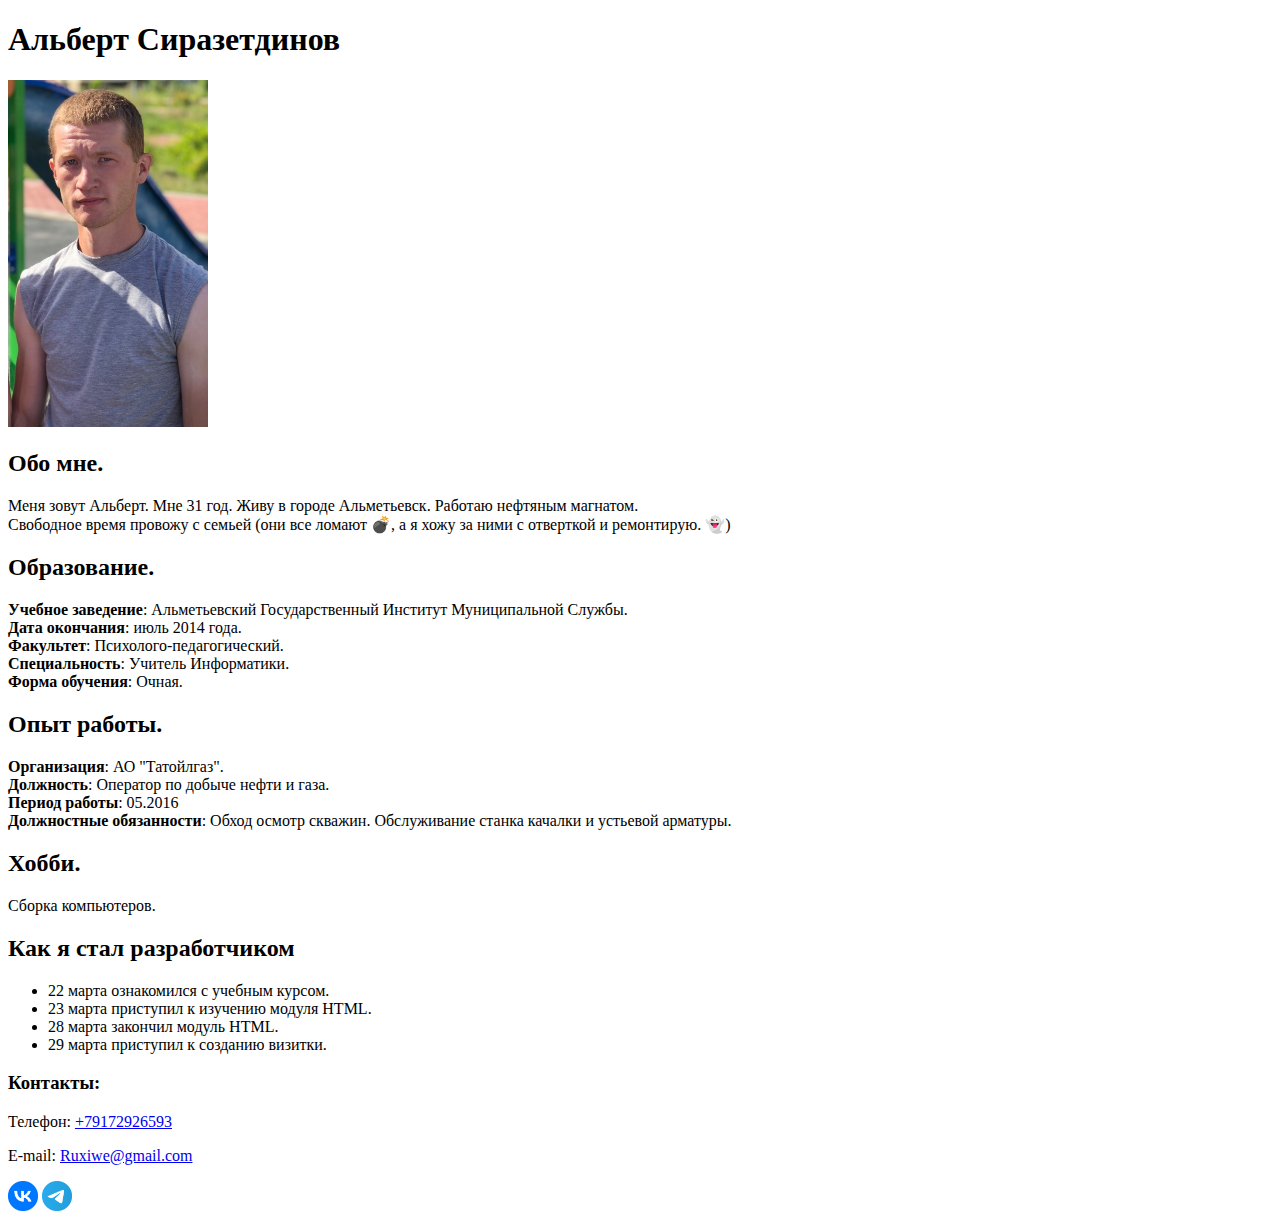
==== vizitka/index.html @ af9051ed "new project vizitka" ====
<!DOCTYPE html>
<html lang="ru">
  <head>
    <meta charset="UTF-8">
    <title>Визитка</title>
  </head>
  <body>
    <header>
      <h1>Альберт Сиразетдинов</h1>
    </header> 
    <main>
      <img src="images/photo.jpg" alt="Моё фото" width="200">
      <h2>Обо мне.</h2>
      <p>Меня зовут Альберт. Мне 31 год. Живу в городе Альметьевск. Работаю нефтяным магнатом. <br> 
      Свободное время провожу с семьей (они все ломают &#128163;, а я хожу за ними с отверткой и ремонтирую. &#128123;)</p>
      <h2>Образование.</h2>
      <p>
        <b>Учебное заведение</b>: Альметьевский Государственный Институт Муниципальной Службы. <br> 
        <b>Дата окончания</b>: июль 2014 года. <br>
        <b>Факультет</b>: Психолого-педагогический. <br>
        <b>Специальность</b>: Учитель Информатики. <br>
        <b>Форма обучения</b>: Очная.
      </p>
      <h2>Опыт работы.</h2>
      <p>
        <b>Организация</b>: АО "Татойлгаз". <br> 
        <b>Должность</b>: Оператор по добыче нефти и газа. <br>
        <b>Период работы</b>: 05.2016 <br>
        <b>Должностные обязанности</b>: Обход осмотр скважин. Обслуживание станка качалки и устьевой арматуры.
      </p>
      <h2>Хобби.</h2>
      <p>Сборка компьютеров.</p>
      <h2>Как я стал разработчиком</h2>
      <ul>
        <li>22 марта ознакомился с учебным курсом.</li>
        <li>23 марта приступил к изучению модуля HTML.</li>
        <li>28 марта закончил модуль HTML.</li>
        <li>29 марта приступил к созданию визитки.</li>
      </ul>
    </main>
    <footer>
      <h3>Контакты:</h3>
      <p>Телефон:
        <a href="tel:+79172926593" title="Телефон">+79172926593</a>
      </p>
      <p>E-mail:
        <a href="mailto:Ruxiwe@gmail.com" title="E-mail">Ruxiwe@gmail.com</a>
      </p>
      <a href="https://vk.com/id279108487" title="VK"><img src="images/vk.png" alt="VK" width="30" height="30"></a>
      <a href="https://t.me/Ruxiwe" title="Телеграм"><img src="images/telegram.png" alt="Телеграм" width="30" height="30"></a>
    </footer>
  </body>
</html>
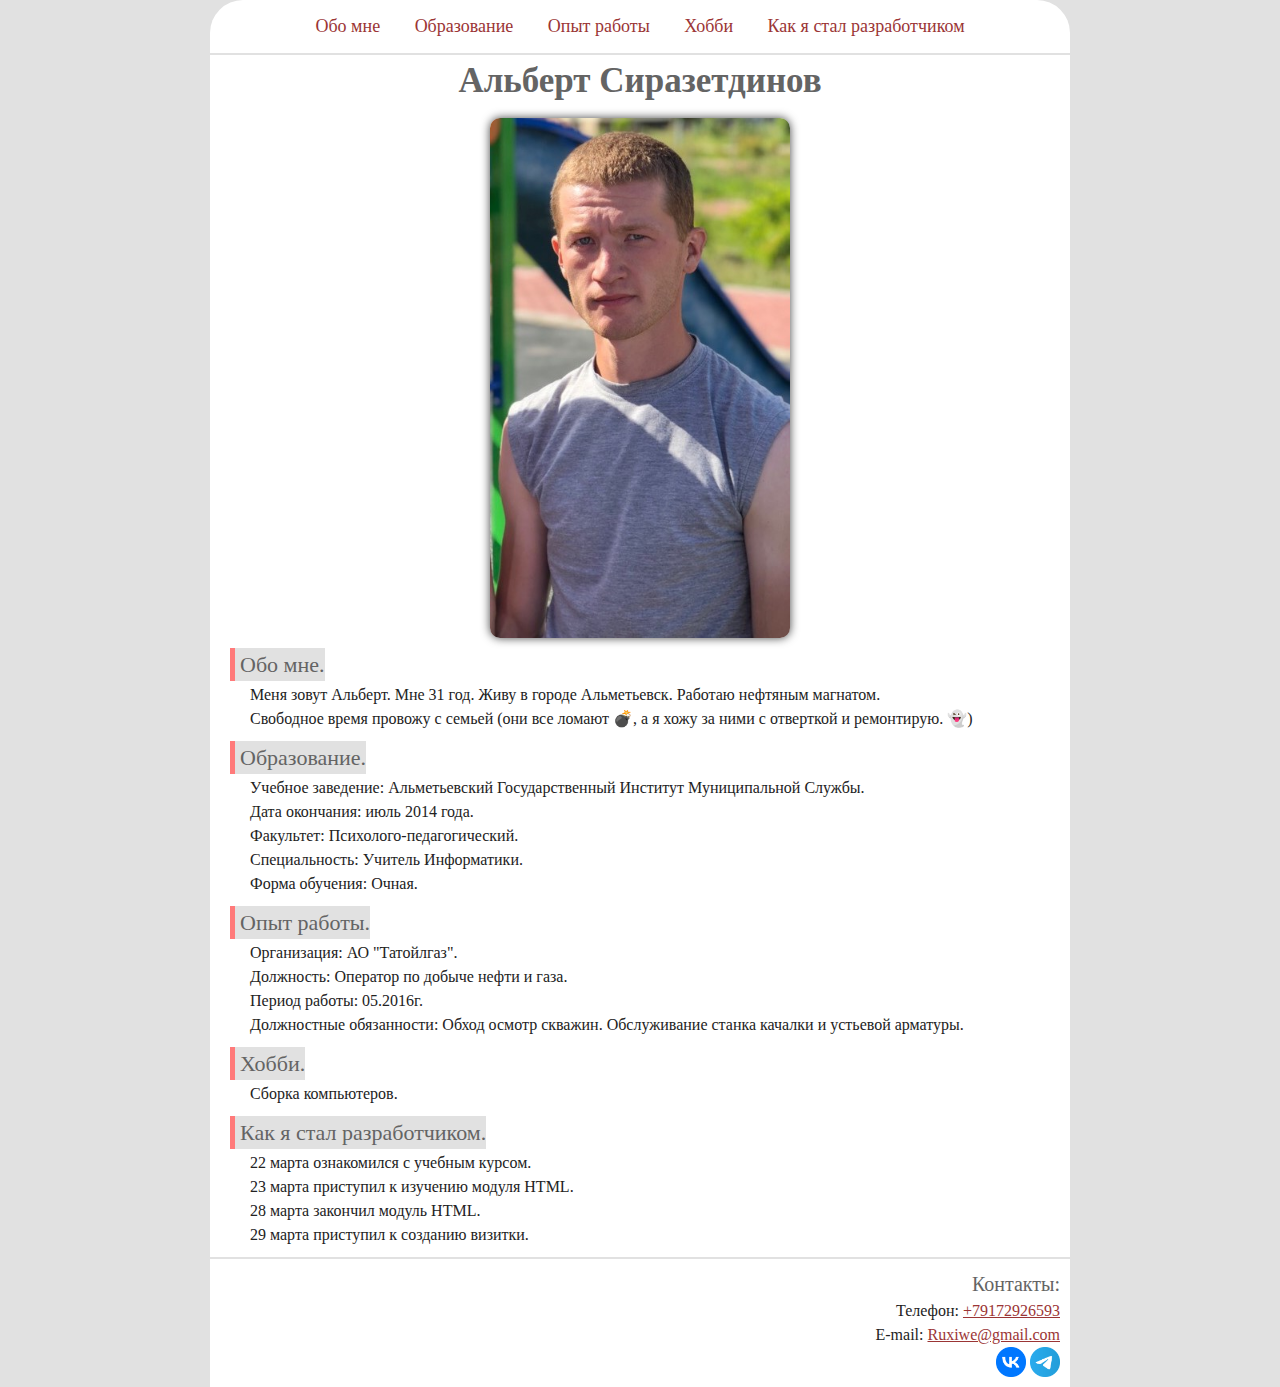
==== commit c5bad564: "edit vizitka" ====
--- a/vizitka/index.html
+++ b/vizitka/index.html
@@ -3,51 +3,77 @@
   <head>
     <meta charset="UTF-8">
     <title>Визитка</title>
+    <link rel="stylesheet" href="reset.css">
+    <link rel="stylesheet" href="style.css" type="text/css">
   </head>
-  <body>
-    <header>
-      <h1>Альберт Сиразетдинов</h1>
-    </header> 
-    <main>
-      <img src="images/photo.jpg" alt="Моё фото" width="200">
-      <h2>Обо мне.</h2>
-      <p>Меня зовут Альберт. Мне 31 год. Живу в городе Альметьевск. Работаю нефтяным магнатом. <br> 
-      Свободное время провожу с семьей (они все ломают &#128163;, а я хожу за ними с отверткой и ремонтирую. &#128123;)</p>
-      <h2>Образование.</h2>
-      <p>
-        <b>Учебное заведение</b>: Альметьевский Государственный Институт Муниципальной Службы. <br> 
-        <b>Дата окончания</b>: июль 2014 года. <br>
-        <b>Факультет</b>: Психолого-педагогический. <br>
-        <b>Специальность</b>: Учитель Информатики. <br>
-        <b>Форма обучения</b>: Очная.
-      </p>
-      <h2>Опыт работы.</h2>
-      <p>
-        <b>Организация</b>: АО "Татойлгаз". <br> 
-        <b>Должность</b>: Оператор по добыче нефти и газа. <br>
-        <b>Период работы</b>: 05.2016 <br>
-        <b>Должностные обязанности</b>: Обход осмотр скважин. Обслуживание станка качалки и устьевой арматуры.
-      </p>
-      <h2>Хобби.</h2>
-      <p>Сборка компьютеров.</p>
-      <h2>Как я стал разработчиком</h2>
-      <ul>
-        <li>22 марта ознакомился с учебным курсом.</li>
-        <li>23 марта приступил к изучению модуля HTML.</li>
-        <li>28 марта закончил модуль HTML.</li>
-        <li>29 марта приступил к созданию визитки.</li>
-      </ul>
-    </main>
-    <footer>
-      <h3>Контакты:</h3>
-      <p>Телефон:
-        <a href="tel:+79172926593" title="Телефон">+79172926593</a>
-      </p>
-      <p>E-mail:
-        <a href="mailto:Ruxiwe@gmail.com" title="E-mail">Ruxiwe@gmail.com</a>
-      </p>
-      <a href="https://vk.com/id279108487" title="VK"><img src="images/vk.png" alt="VK" width="30" height="30"></a>
-      <a href="https://t.me/Ruxiwe" title="Телеграм"><img src="images/telegram.png" alt="Телеграм" width="30" height="30"></a>
-    </footer>
+  <body class="wraper">
+   <div>
+      <header>
+        <nav class="header_nav">
+          <ul class="header_list">
+            <li class="header_item">
+              <a href="#about" class="header_link">Обо мне</a>
+            <li class="header_item">
+              <a href="#education" class="header_link">Образование</a>
+            <li class="header_item">
+              <a href="#work" class="header_link">Опыт работы</a>
+            <li class="header_item">
+              <a href="#hobby" class="header_link">Хобби</a>
+            <li class="header_item">
+              <a href="#frontend" class="header_link">Как я стал разработчиком</a>
+            </li>
+          </ul>
+        </nav>
+      </header>
+      <main class="main">
+        <h1 class="h1">Альберт Сиразетдинов</h1>
+        <div class="face_img">
+          <img src="images/photo.jpg" class="img" alt="Моё фото" width="300">
+        </div>
+        <div class="write_block">
+          <h2 class="h2" id="about">Обо мне.</h2>
+          <p class="p_text">Меня зовут Альберт. Мне 31 год. Живу в городе Альметьевск. Работаю нефтяным магнатом. <br>
+          Свободное время провожу с семьей (они все ломают &#128163;, а я хожу за ними с отверткой и ремонтирую. &#128123;)</p>
+          <h2 class="h2" id="education">Образование.</h2>
+          <p class="p_text">
+            <b>Учебное заведение</b>: Альметьевский Государственный Институт Муниципальной Службы. <br>
+            <b>Дата окончания</b>: июль 2014 года. <br>
+            <b>Факультет</b>: Психолого-педагогический. <br>
+            <b>Специальность</b>: Учитель Информатики. <br>
+            <b>Форма обучения</b>: Очная.
+          </p>
+          <h2 class="h2" id="work">Опыт работы.</h2>
+          <p class="p_text">
+            <b>Организация</b>: АО "Татойлгаз". <br>
+            <b>Должность</b>: Оператор по добыче нефти и газа. <br>
+            <b>Период работы</b>: 05.2016г. <br>
+            <b>Должностные обязанности</b>: Обход осмотр скважин. Обслуживание станка качалки и устьевой арматуры.
+          </p>
+          <h2 class="h2" id="hobby">Хобби.</h2>
+          <p class="p_text">Сборка компьютеров.</p>
+          <h2 class="h2" id="frontend">Как я стал разработчиком.</h2>
+          <ul class="frontend_list">
+            <li>22 марта ознакомился с учебным курсом.</li>
+            <li>23 марта приступил к изучению модуля HTML.</li>
+            <li>28 марта закончил модуль HTML.</li>
+            <li>29 марта приступил к созданию визитки.</li>
+          </ul>
+        </div>
+      </main>
+      <footer class="footer">
+        <h3 class="h3">Контакты:</h3>
+        <p>Телефон:
+          <a class="footer_link" href="tel:+79172926593" title="Телефон">+79172926593</a>
+        </p>
+        <p>E-mail:
+          <a class="footer_link" href="mailto:Ruxiwe@gmail.com" title="E-mail">Ruxiwe@gmail.com</a>
+        </p>
+        <div class="footer_icons">
+          <a href="https://vk.com/id279108487" title="VK"><img src="images/vk.png" alt="VK" width="30" height="30"></a>
+          <a href="https://t.me/Ruxiwe" title="Телеграм"><img src="images/telegram.png" alt="Телеграм" width="30" height="30"></a>
+        </div>
+
+      </footer>
+   </div>
   </body>
 </html>--- a/vizitka/style.css
+++ b/vizitka/style.css
@@ -0,0 +1,105 @@
+html{
+    background: #e1e1e1;
+}
+
+body{
+    font-size: 16px;
+    line-height: 1.5;
+}
+.wraper{
+    max-width: 860px;
+    margin: 0 auto;
+    background: white;
+    border-radius: 33px 33px 0 0;
+ }
+.header_nav{
+    text-align: center;
+    padding: 13px;
+    font-size: 18px;
+    border-radius: 30px 30px 0 0;
+    border-bottom: 2px solid #e1e1e1;
+}
+.header_link{
+    color: #9b3535;
+    text-decoration: none;
+    1background: #e1e1e1;
+    1border-radius: 10px 10px 10px 10px;
+    1padding: 6px;
+    1box-shadow: 0 0 3px #444;
+}
+.header_list a:hover{
+    color: gray;
+    1background: white;
+}
+.header_item{
+    display: inline;
+    margin-right: 30px;
+}
+.header_item:last-child{
+    margin-right: 0;
+}
+
+.main{
+
+}
+.h1{
+    color: #646464;
+    text-align: center;
+    font-size: 35px;
+    font-weight:bold;
+    margin-bottom: 10px;
+}
+.face_img{
+    margin-bottom: 10px;
+    text-align: center;
+}
+.img{
+    border: 2px;
+    border-radius: 10px;
+    box-shadow: 0 0 10px #444;
+}
+.write_block{
+    padding-left: 20px;
+}
+.h2{
+    display: inline-block;
+    background: #e1e1e1;
+    color: #646464;
+    font-size: 22px;
+    margin-bottom: 2px;
+    border-left: 5px solid #ff7a7a;
+    padding-left: 5px;
+}
+.p_text{
+    margin-bottom: 10px;
+    padding-left: 20px;
+}
+.frontend_list{
+    margin-bottom: 10px;
+    padding-left: 20px;
+}
+
+.footer{
+    text-align: end;
+    border-top: 2px solid #e1e1e1;
+    padding: 10px;
+}
+.h3{
+    1display: inline-block;
+    1background: #e1e1e1;
+    color: #646464;
+    1border-left: 5px solid #ff7a7a;
+    padding-left: 5px;
+    font-size: 20px;
+}
+.footer_link{
+    color: #9b3535;
+}
+.footer a:hover {
+    color: gray;
+}
+.footer_icons a:hover {
+    display: inline-block;
+    box-shadow: 0 0 10px #000;
+    border-radius: 20px 20px 20px 20px;
+}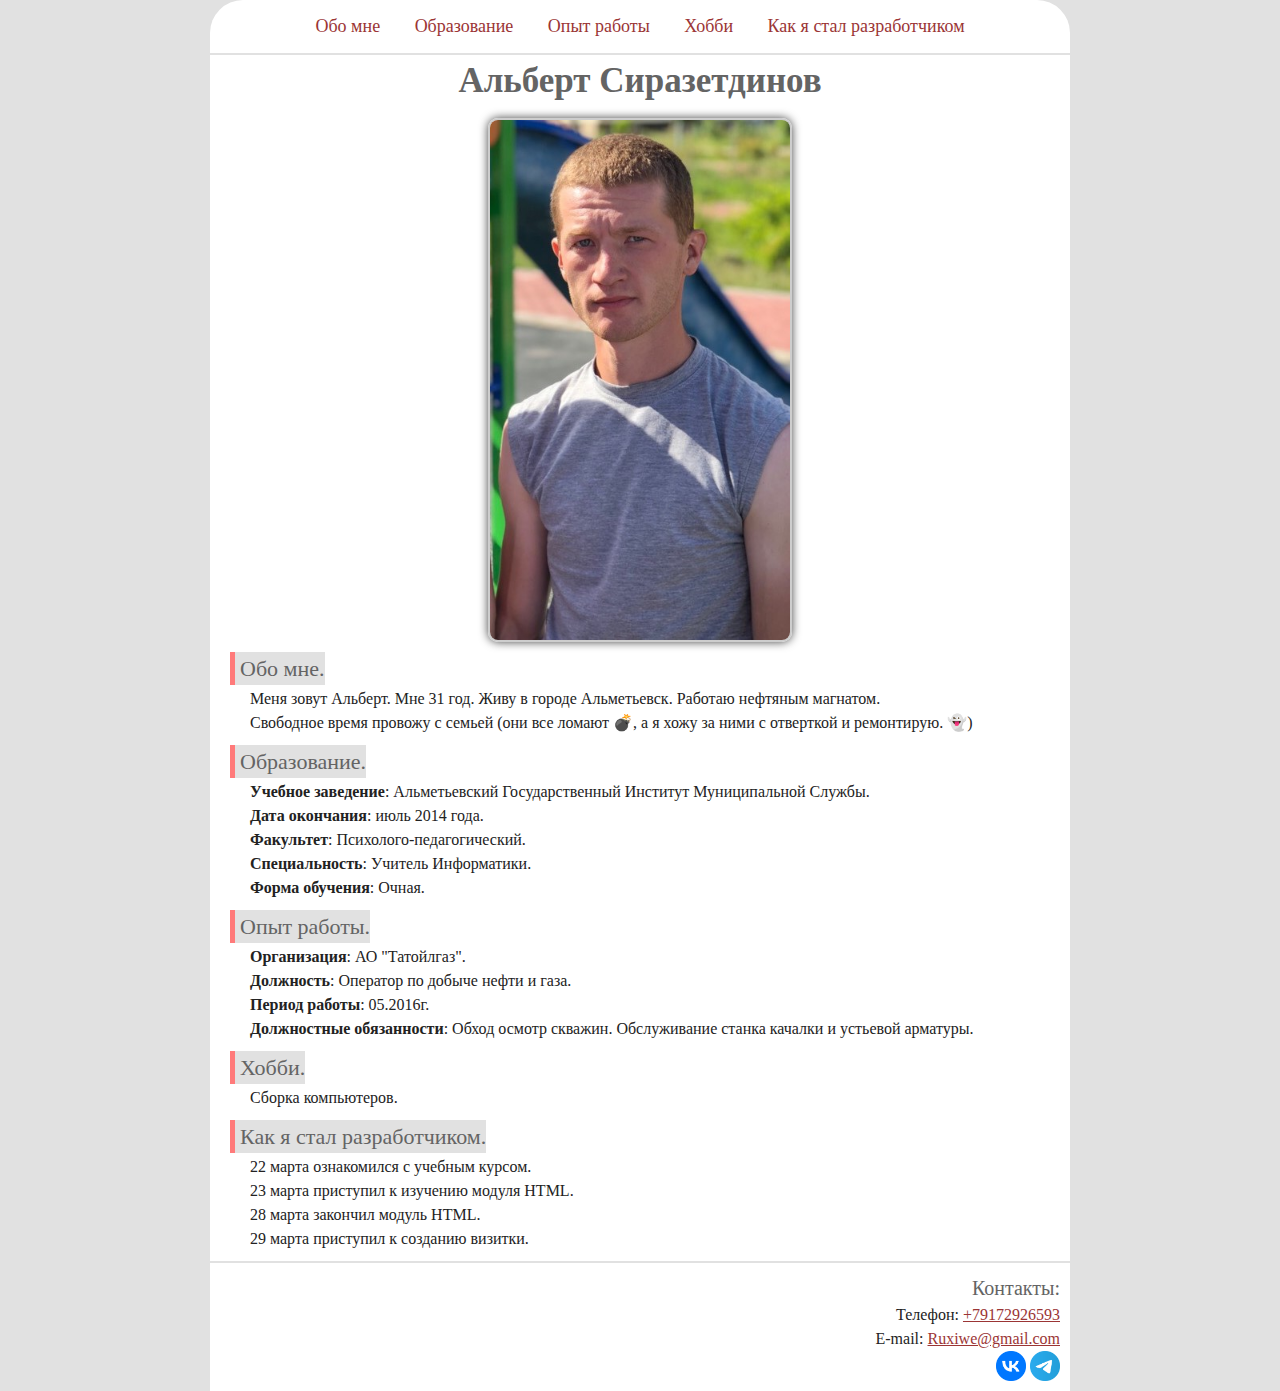
==== commit e955dfbf: "edit nikolay" ====
--- a/vizitka/index.html
+++ b/vizitka/index.html
@@ -6,8 +6,8 @@
     <link rel="stylesheet" href="reset.css">
     <link rel="stylesheet" href="style.css" type="text/css">
   </head>
-  <body class="wraper">
-   <div>
+  <body>
+   <div class="wraper">
       <header>
         <nav class="header_nav">
           <ul class="header_list">
@@ -28,7 +28,7 @@
       <main class="main">
         <h1 class="h1">Альберт Сиразетдинов</h1>
         <div class="face_img">
-          <img src="images/photo.jpg" class="img" alt="Моё фото" width="300">
+          <img src="images/photo.jpg" class="img" alt="Моё фото">
         </div>
         <div class="write_block">
           <h2 class="h2" id="about">Обо мне.</h2>
@@ -36,18 +36,18 @@
           Свободное время провожу с семьей (они все ломают &#128163;, а я хожу за ними с отверткой и ремонтирую. &#128123;)</p>
           <h2 class="h2" id="education">Образование.</h2>
           <p class="p_text">
-            <b>Учебное заведение</b>: Альметьевский Государственный Институт Муниципальной Службы. <br>
-            <b>Дата окончания</b>: июль 2014 года. <br>
-            <b>Факультет</b>: Психолого-педагогический. <br>
-            <b>Специальность</b>: Учитель Информатики. <br>
-            <b>Форма обучения</b>: Очная.
+            <strong class="strong">Учебное заведение</strong>: Альметьевский Государственный Институт Муниципальной Службы. <br>
+            <strong class="strong">Дата окончания</strong>: июль 2014 года. <br>
+            <strong class="strong">Факультет</strong>: Психолого-педагогический. <br>
+            <strong class="strong">Специальность</strong>: Учитель Информатики. <br>
+            <strong class="strong">Форма обучения</strong>: Очная.
           </p>
           <h2 class="h2" id="work">Опыт работы.</h2>
           <p class="p_text">
-            <b>Организация</b>: АО "Татойлгаз". <br>
-            <b>Должность</b>: Оператор по добыче нефти и газа. <br>
-            <b>Период работы</b>: 05.2016г. <br>
-            <b>Должностные обязанности</b>: Обход осмотр скважин. Обслуживание станка качалки и устьевой арматуры.
+            <strong class="strong">Организация</strong>: АО "Татойлгаз". <br>
+            <strong class="strong">Должность</strong>: Оператор по добыче нефти и газа. <br>
+            <strong class="strong">Период работы</strong>: 05.2016г. <br>
+            <strong class="strong">Должностные обязанности</strong>: Обход осмотр скважин. Обслуживание станка качалки и устьевой арматуры.
           </p>
           <h2 class="h2" id="hobby">Хобби.</h2>
           <p class="p_text">Сборка компьютеров.</p>
@@ -69,8 +69,12 @@
           <a class="footer_link" href="mailto:Ruxiwe@gmail.com" title="E-mail">Ruxiwe@gmail.com</a>
         </p>
         <div class="footer_icons">
-          <a href="https://vk.com/id279108487" title="VK"><img src="images/vk.png" alt="VK" width="30" height="30"></a>
-          <a href="https://t.me/Ruxiwe" title="Телеграм"><img src="images/telegram.png" alt="Телеграм" width="30" height="30"></a>
+          <a class="footer_icon_link" href="https://vk.com/id279108487" title="VK">
+            <img src="images/vk.png" class="footer_icon_img" alt="VK"/>
+          </a>
+          <a class="footer_icon_link" href="https://t.me/Ruxiwe" title="Телеграм">
+            <img src="images/telegram.png" class="footer_icon_img" alt="Телеграм"/>
+          </a>
         </div>
 
       </footer>
--- a/vizitka/style.css
+++ b/vizitka/style.css
@@ -1,5 +1,5 @@
 html{
-    background: #e1e1e1;
+    background-color: #e1e1e1;
 }
 
 body{
@@ -9,7 +9,7 @@
 .wraper{
     max-width: 860px;
     margin: 0 auto;
-    background: white;
+    background-color: white;
     border-radius: 33px 33px 0 0;
  }
 .header_nav{
@@ -19,28 +19,19 @@
     border-radius: 30px 30px 0 0;
     border-bottom: 2px solid #e1e1e1;
 }
+.header_list{
+    margin-left: -30px;
+}
+.header_link:hover{
+    color: gray;
+}
+.header_item{
+    display: inline;
+    margin-left: 30px;
+}
 .header_link{
     color: #9b3535;
     text-decoration: none;
-    1background: #e1e1e1;
-    1border-radius: 10px 10px 10px 10px;
-    1padding: 6px;
-    1box-shadow: 0 0 3px #444;
-}
-.header_list a:hover{
-    color: gray;
-    1background: white;
-}
-.header_item{
-    display: inline;
-    margin-right: 30px;
-}
-.header_item:last-child{
-    margin-right: 0;
-}
-
-.main{
-
 }
 .h1{
     color: #646464;
@@ -54,7 +45,8 @@
     text-align: center;
 }
 .img{
-    border: 2px;
+    width: 300px;
+    border: 2px solid #cdcdcd;
     border-radius: 10px;
     box-shadow: 0 0 10px #444;
 }
@@ -63,7 +55,7 @@
 }
 .h2{
     display: inline-block;
-    background: #e1e1e1;
+    background-color: #e1e1e1;
     color: #646464;
     font-size: 22px;
     margin-bottom: 2px;
@@ -74,32 +66,38 @@
     margin-bottom: 10px;
     padding-left: 20px;
 }
+.strong{
+    font-weight: bold;
+}
 .frontend_list{
     margin-bottom: 10px;
     padding-left: 20px;
 }
 
 .footer{
-    text-align: end;
+    text-align: right;
     border-top: 2px solid #e1e1e1;
     padding: 10px;
 }
 .h3{
-    1display: inline-block;
-    1background: #e1e1e1;
     color: #646464;
-    1border-left: 5px solid #ff7a7a;
-    padding-left: 5px;
     font-size: 20px;
 }
 .footer_link{
     color: #9b3535;
 }
-.footer a:hover {
+.footer_link:hover{
     color: gray;
 }
-.footer_icons a:hover {
+.footer_icon_link{
+    text-decoration: none;
     display: inline-block;
+}
+.footer_icon_link:hover{
     box-shadow: 0 0 10px #000;
     border-radius: 20px 20px 20px 20px;
+}
+.footer_icon_img{
+    width: 30px;
+    height: 30px;
 }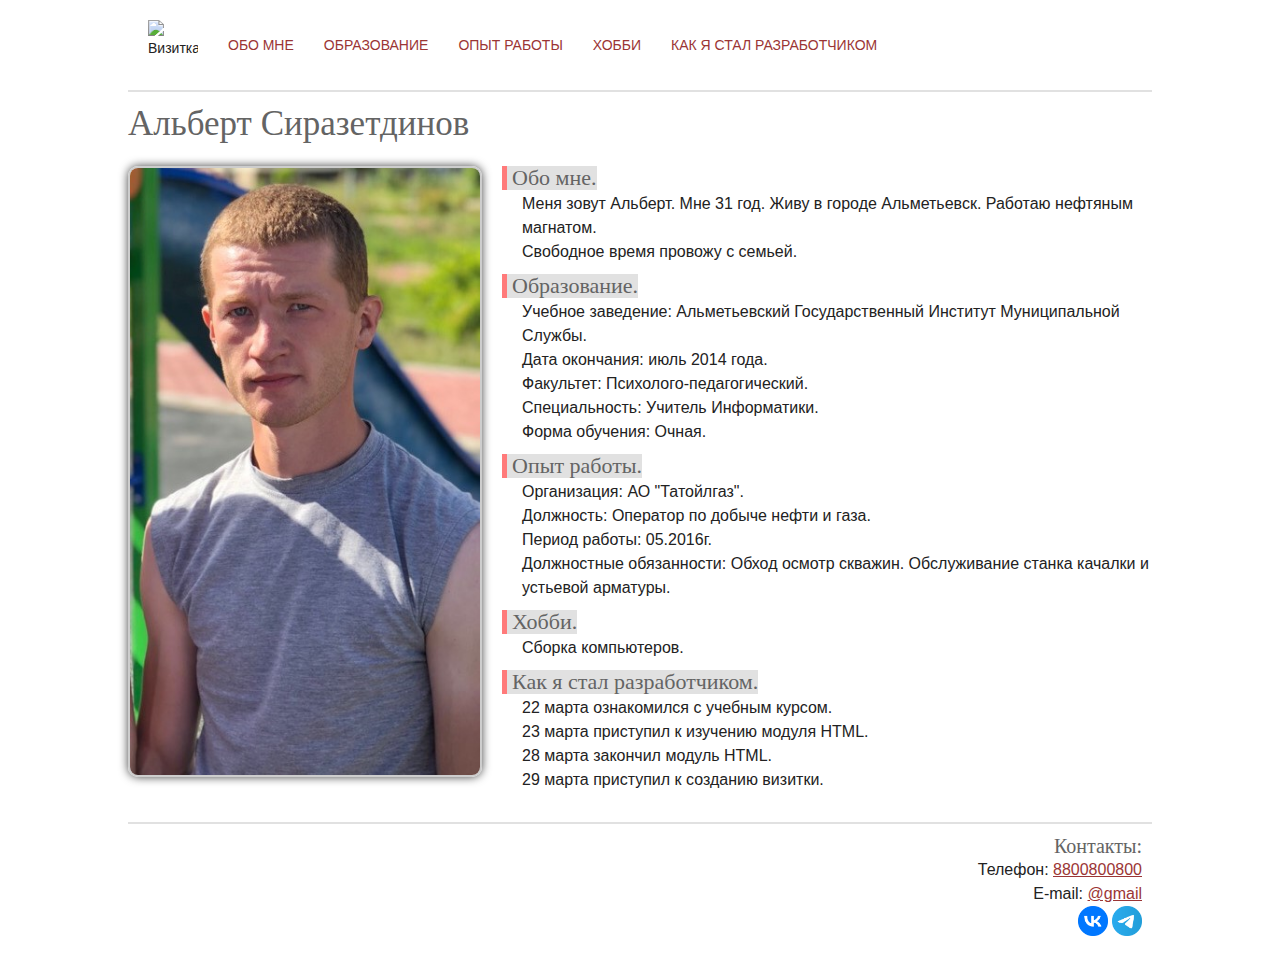
==== commit e680eb32: "edin new vizitka" ====
--- a/vizitka/index.html
+++ b/vizitka/index.html
@@ -10,6 +10,7 @@
    <div class="wraper">
       <header>
         <nav class="header_nav">
+            <img src="images/logo.png" class="logo_img" alt="Визитка">
           <ul class="header_list">
             <li class="header_item">
               <a href="#about" class="header_link">Обо мне</a>
@@ -27,52 +28,54 @@
       </header>
       <main class="main">
         <h1 class="h1">Альберт Сиразетдинов</h1>
-        <div class="face_img">
-          <img src="images/photo.jpg" class="img" alt="Моё фото">
-        </div>
-        <div class="write_block">
-          <h2 class="h2" id="about">Обо мне.</h2>
-          <p class="p_text">Меня зовут Альберт. Мне 31 год. Живу в городе Альметьевск. Работаю нефтяным магнатом. <br>
-          Свободное время провожу с семьей (они все ломают &#128163;, а я хожу за ними с отверткой и ремонтирую. &#128123;)</p>
-          <h2 class="h2" id="education">Образование.</h2>
-          <p class="p_text">
-            <strong class="strong">Учебное заведение</strong>: Альметьевский Государственный Институт Муниципальной Службы. <br>
-            <strong class="strong">Дата окончания</strong>: июль 2014 года. <br>
-            <strong class="strong">Факультет</strong>: Психолого-педагогический. <br>
-            <strong class="strong">Специальность</strong>: Учитель Информатики. <br>
-            <strong class="strong">Форма обучения</strong>: Очная.
-          </p>
-          <h2 class="h2" id="work">Опыт работы.</h2>
-          <p class="p_text">
-            <strong class="strong">Организация</strong>: АО "Татойлгаз". <br>
-            <strong class="strong">Должность</strong>: Оператор по добыче нефти и газа. <br>
-            <strong class="strong">Период работы</strong>: 05.2016г. <br>
-            <strong class="strong">Должностные обязанности</strong>: Обход осмотр скважин. Обслуживание станка качалки и устьевой арматуры.
-          </p>
-          <h2 class="h2" id="hobby">Хобби.</h2>
-          <p class="p_text">Сборка компьютеров.</p>
-          <h2 class="h2" id="frontend">Как я стал разработчиком.</h2>
-          <ul class="frontend_list">
-            <li>22 марта ознакомился с учебным курсом.</li>
-            <li>23 марта приступил к изучению модуля HTML.</li>
-            <li>28 марта закончил модуль HTML.</li>
-            <li>29 марта приступил к созданию визитки.</li>
-          </ul>
+        <div class="blocks">
+          <div class="face_block">
+          <img src="images/photo.jpg" class="img-face" alt="Моё фото">
+          </div>
+          <div class="write_block">
+            <h2 class="h2" id="about">Обо мне.</h2>
+            <p class="p_text">Меня зовут Альберт. Мне 31 год. Живу в городе Альметьевск. Работаю нефтяным магнатом. <br>
+              Свободное время провожу с семьей.</p>
+            <h2 class="h2" id="education">Образование.</h2>
+            <p class="p_text">
+              <strong class="strong">Учебное заведение</strong>: Альметьевский Государственный Институт Муниципальной Службы. <br>
+              <strong class="strong">Дата окончания</strong>: июль 2014 года. <br>
+              <strong class="strong">Факультет</strong>: Психолого-педагогический. <br>
+              <strong class="strong">Специальность</strong>: Учитель Информатики. <br>
+              <strong class="strong">Форма обучения</strong>: Очная.
+            </p>
+            <h2 class="h2" id="work">Опыт работы.</h2>
+            <p class="p_text">
+              <strong class="strong">Организация</strong>: АО "Татойлгаз". <br>
+              <strong class="strong">Должность</strong>: Оператор по добыче нефти и газа. <br>
+              <strong class="strong">Период работы</strong>: 05.2016г. <br>
+              <strong class="strong">Должностные обязанности</strong>: Обход осмотр скважин. Обслуживание станка качалки и устьевой арматуры.
+            </p>
+            <h2 class="h2" id="hobby">Хобби.</h2>
+            <p class="p_text">Сборка компьютеров.</p>
+            <h2 class="h2" id="frontend">Как я стал разработчиком.</h2>
+            <ul class="frontend_list">
+              <li>22 марта ознакомился с учебным курсом.</li>
+              <li>23 марта приступил к изучению модуля HTML.</li>
+              <li>28 марта закончил модуль HTML.</li>
+              <li>29 марта приступил к созданию визитки.</li>
+            </ul>
+          </div>
         </div>
       </main>
       <footer class="footer">
         <h3 class="h3">Контакты:</h3>
         <p>Телефон:
-          <a class="footer_link" href="tel:+79172926593" title="Телефон">+79172926593</a>
+          <a class="footer_link" href="tel:8800800800" title="Телефон">8800800800</a>
         </p>
         <p>E-mail:
-          <a class="footer_link" href="mailto:Ruxiwe@gmail.com" title="E-mail">Ruxiwe@gmail.com</a>
+          <a class="footer_link" href="https://www.gmail.com/" title="E-mail">@gmail</a>
         </p>
         <div class="footer_icons">
-          <a class="footer_icon_link" href="https://vk.com/id279108487" title="VK">
+          <a class="footer_icon_link" href="https://vk.com/" title="VK">
             <img src="images/vk.png" class="footer_icon_img" alt="VK"/>
           </a>
-          <a class="footer_icon_link" href="https://t.me/Ruxiwe" title="Телеграм">
+          <a class="footer_icon_link" href="https://t.me/" title="Телеграм">
             <img src="images/telegram.png" class="footer_icon_img" alt="Телеграм"/>
           </a>
         </div>
--- a/vizitka/style.css
+++ b/vizitka/style.css
@@ -1,51 +1,68 @@
-html{
-    background-color: #e1e1e1;
+@font-face {
+    src: url("./fonts/OpenSans-Regular.ttf");
+    font-family: 'OpenSans Regular';
 }
-
-body{
+@font-face {
+    src: url("./fonts/RobotoSlab-Regular.ttf");
+    font-family: 'RobotoSlab serif Regular';
+}
+@font-face {
+    src: url("./fonts/OpenSans-Bold.ttf");
+    font-family: 'OpenSans Bold';
+}
+body {
+    font-family: 'OpenSans Regular', "Arial", sans-serif;
     font-size: 16px;
-    line-height: 1.5;
+    line-height: 1.5em;
+    display: flex;
+    flex-direction: column;
+    flex-wrap: nowrap;
 }
-.wraper{
-    max-width: 860px;
+.wraper {
+    max-width: 1024px;
     margin: 0 auto;
     background-color: white;
-    border-radius: 33px 33px 0 0;
  }
-.header_nav{
-    text-align: center;
-    padding: 13px;
-    font-size: 18px;
-    border-radius: 30px 30px 0 0;
+.header_nav {
+    display: flex;
+    align-items: center;
+    padding: 20px;
+    font-size: 14px;
     border-bottom: 2px solid #e1e1e1;
 }
-.header_list{
+.logo_img {
+    margin-right: 30px;
+    width: 50px;
+    height: 50px;
+}
+.header_list {
+    display: flex;
     margin-left: -30px;
+    text-transform: uppercase;
+    text-decoration: none;
 }
-.header_link:hover{
+.header_link:hover {
     color: gray;
 }
-.header_item{
-    display: inline;
+.header_item {
     margin-left: 30px;
 }
-.header_link{
+.header_link {
     color: #9b3535;
     text-decoration: none;
 }
-.h1{
+.h1 {
+    margin-top: 20px;
+    font-family: 'RobotoSlab serif Regular', serif;
     color: #646464;
-    text-align: center;
     font-size: 35px;
-    font-weight:bold;
-    margin-bottom: 10px;
 }
-.face_img{
-    margin-bottom: 10px;
-    text-align: center;
+.blocks {
+    display: flex;
+    margin-top: 30px;
 }
-.img{
-    width: 300px;
+.img-face {
+    width: 350px;
     border: 2px solid #cdcdcd;
     border-radius: 10px;
     box-shadow: 0 0 10px #444;
@@ -53,8 +70,9 @@
 .write_block{
     padding-left: 20px;
 }
-.h2{
-    display: inline-block;
+.h2 {
+    font-family: 'RobotoSlab serif Regular', serif;
+    display: inline-flex;
     background-color: #e1e1e1;
     color: #646464;
     font-size: 22px;
@@ -62,42 +80,46 @@
     border-left: 5px solid #ff7a7a;
     padding-left: 5px;
 }
-.p_text{
+.p_text {
     margin-bottom: 10px;
     padding-left: 20px;
 }
-.strong{
-    font-weight: bold;
+.strong {
+    font-family: 'OpenSans Bold', sans-serif;
 }
-.frontend_list{
+.frontend_list {
     margin-bottom: 10px;
     padding-left: 20px;
 }
 
-.footer{
-    text-align: right;
+.footer {
+    margin-top: 20px;
+    display: flex;
+    flex-direction: column;
+    padding: 10px;
+    align-items: end;
     border-top: 2px solid #e1e1e1;
-    padding: 10px;
 }
-.h3{
+.h3 {
+    font-family: 'RobotoSlab serif Regular', serif;
     color: #646464;
     font-size: 20px;
 }
-.footer_link{
+.footer_link {
     color: #9b3535;
 }
-.footer_link:hover{
+.footer_link:hover {
     color: gray;
 }
-.footer_icon_link{
+.footer_icon_link {
     text-decoration: none;
-    display: inline-block;
+    display: inline-flex;
 }
-.footer_icon_link:hover{
+.footer_icon_link:hover {
     box-shadow: 0 0 10px #000;
     border-radius: 20px 20px 20px 20px;
 }
-.footer_icon_img{
+.footer_icon_img {
     width: 30px;
     height: 30px;
 }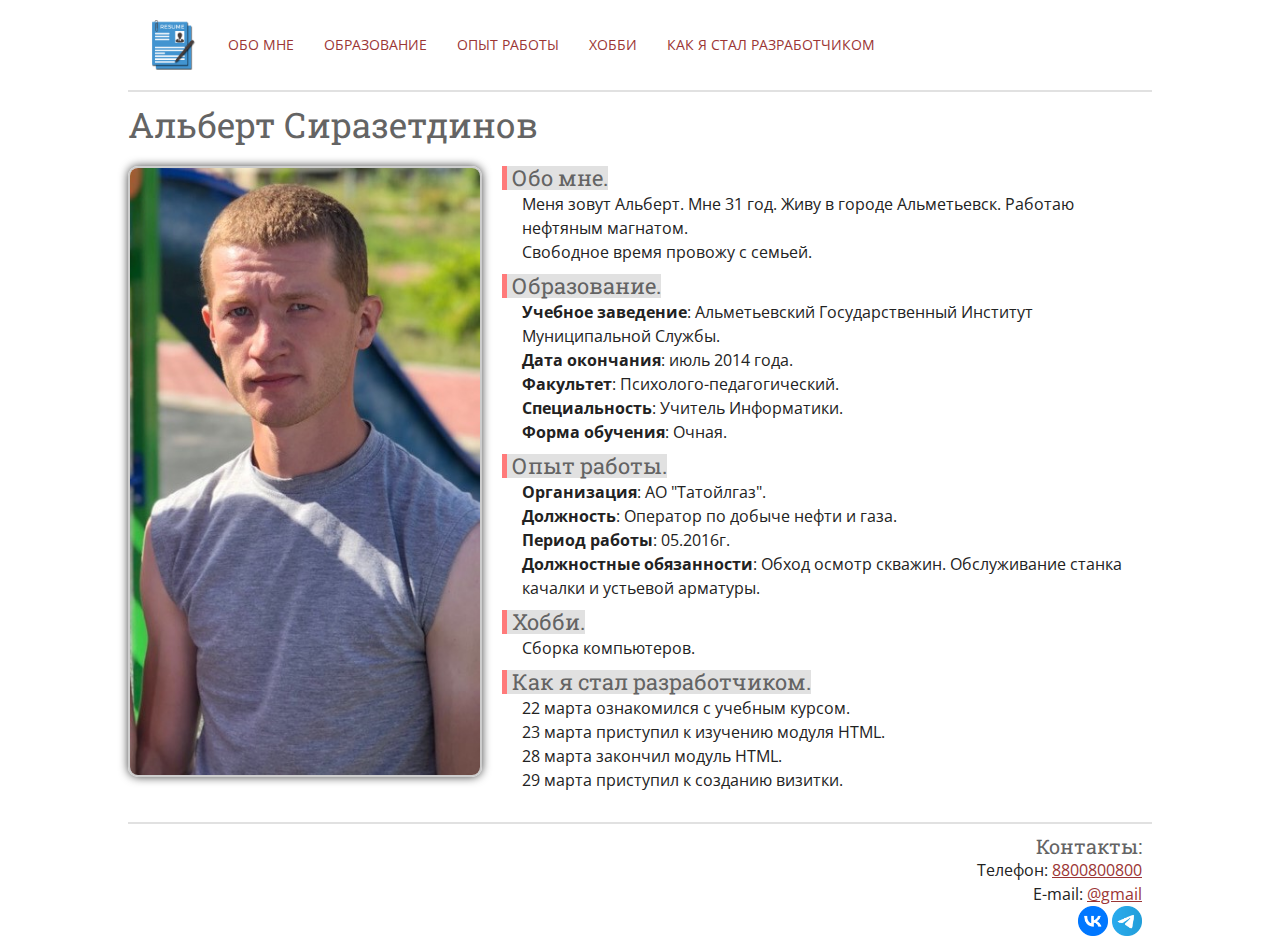
==== commit 0195317c: "new vizitka" ====
--- a/vizitka/index.html
+++ b/vizitka/index.html
@@ -30,7 +30,7 @@
         <h1 class="h1">Альберт Сиразетдинов</h1>
         <div class="blocks">
           <div class="face_block">
-          <img src="images/photo.jpg" class="img-face" alt="Моё фото">
+          <img src="images/photo.jpg" class="img_face" alt="Моё фото">
           </div>
           <div class="write_block">
             <h2 class="h2" id="about">Обо мне.</h2>
--- a/vizitka/style.css
+++ b/vizitka/style.css
@@ -1,17 +1,20 @@
 @font-face {
     src: url("./fonts/OpenSans-Regular.ttf");
-    font-family: 'OpenSans Regular';
+    font-family: 'OpenSans';
+    font-weight: normal;
 }
 @font-face {
     src: url("./fonts/RobotoSlab-Regular.ttf");
-    font-family: 'RobotoSlab serif Regular';
+    font-family: 'RobotoSlab';
+    font-weight: normal;
 }
 @font-face {
     src: url("./fonts/OpenSans-Bold.ttf");
-    font-family: 'OpenSans Bold';
+    font-family: 'OpenSans';
+    font-weight: bold;
 }
 body {
-    font-family: 'OpenSans Regular', "Arial", sans-serif;
+    font-family: 'OpenSans', 'Arial', sans-serif;
     font-size: 16px;
     line-height: 1.5em;
     display: flex;
@@ -53,7 +56,7 @@
 }
 .h1 {
     margin-top: 20px;
-    font-family: 'RobotoSlab serif Regular', serif;
+    font-family: 'RobotoSlab', serif;
     color: #646464;
     font-size: 35px;
 }
@@ -61,7 +64,7 @@
     display: flex;
     margin-top: 30px;
 }
-.img-face {
+.img_face {
     width: 350px;
     border: 2px solid #cdcdcd;
     border-radius: 10px;
@@ -71,7 +74,7 @@
     padding-left: 20px;
 }
 .h2 {
-    font-family: 'RobotoSlab serif Regular', serif;
+    font-family: 'RobotoSlab', serif;
     display: inline-flex;
     background-color: #e1e1e1;
     color: #646464;
@@ -85,7 +88,7 @@
     padding-left: 20px;
 }
 .strong {
-    font-family: 'OpenSans Bold', sans-serif;
+    font-weight: bold;
 }
 .frontend_list {
     margin-bottom: 10px;
@@ -101,7 +104,7 @@
     border-top: 2px solid #e1e1e1;
 }
 .h3 {
-    font-family: 'RobotoSlab serif Regular', serif;
+    font-family: 'RobotoSlab', serif;
     color: #646464;
     font-size: 20px;
 }
